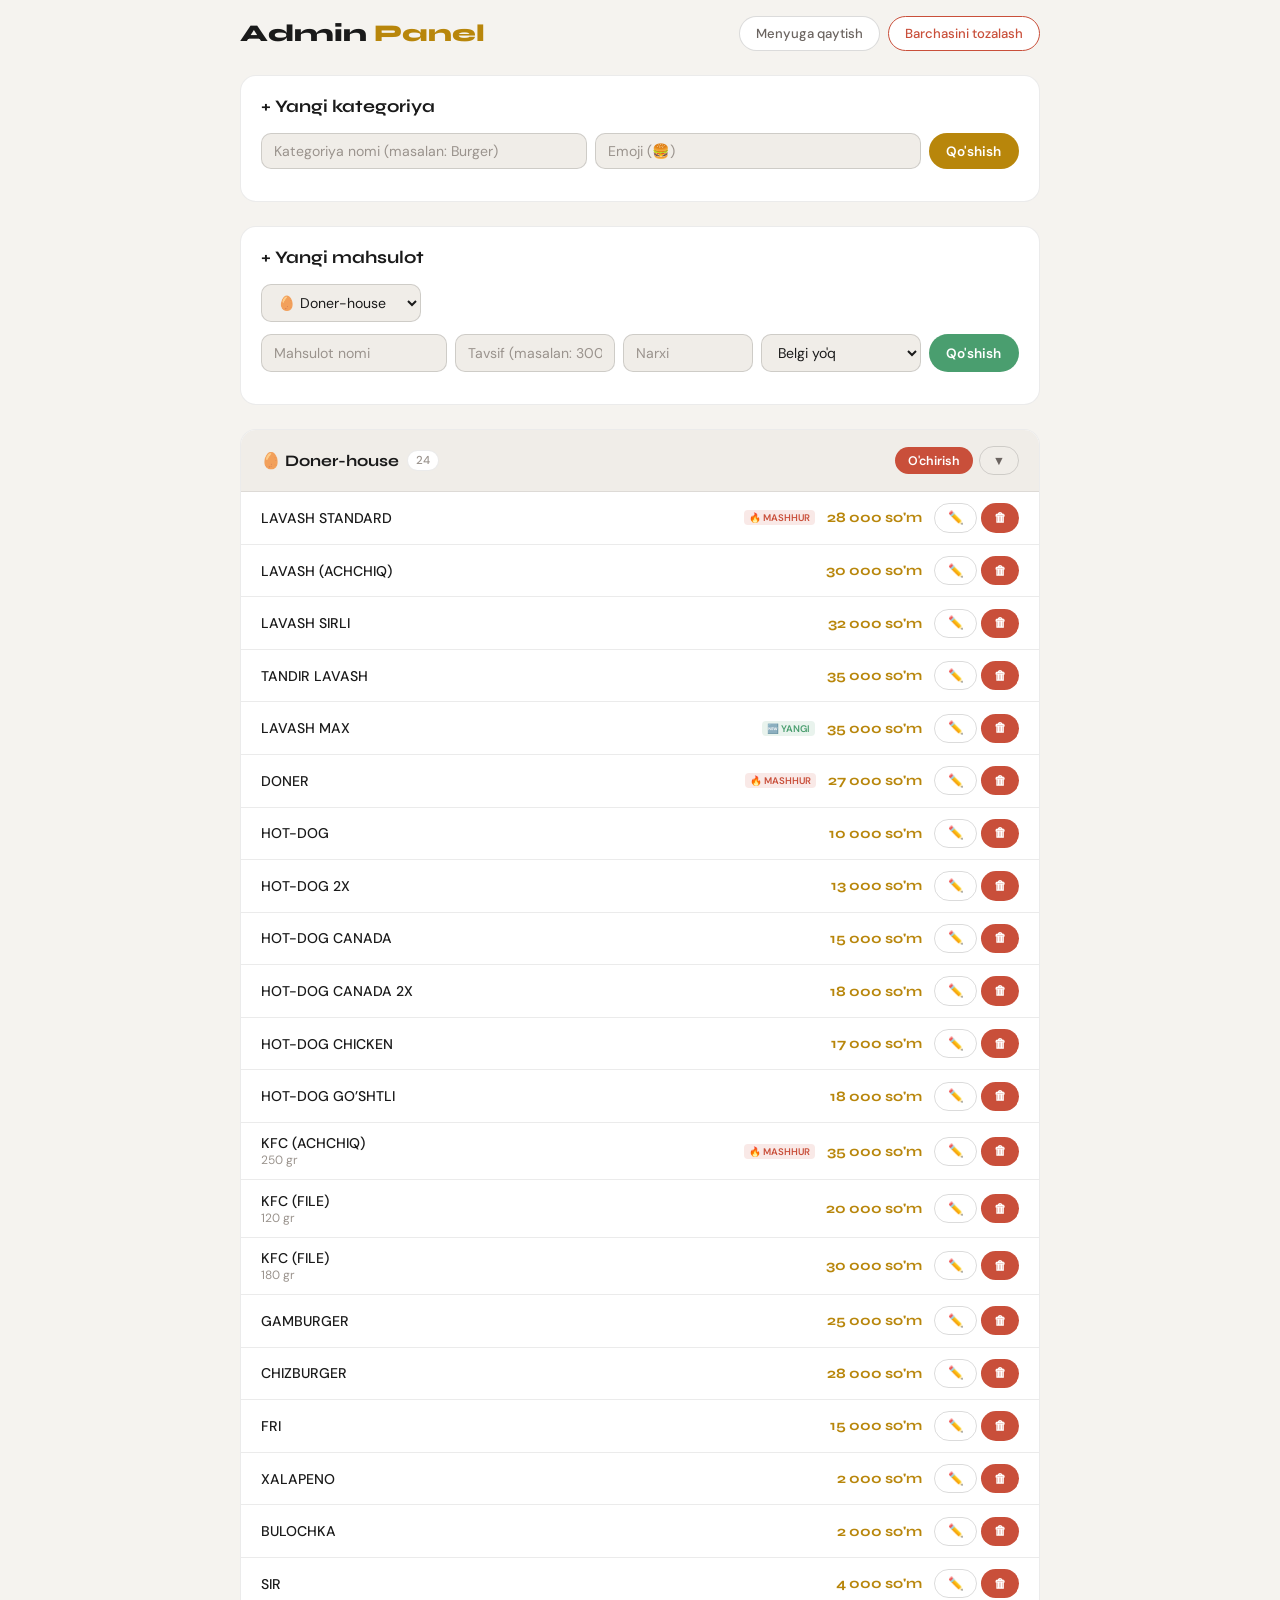
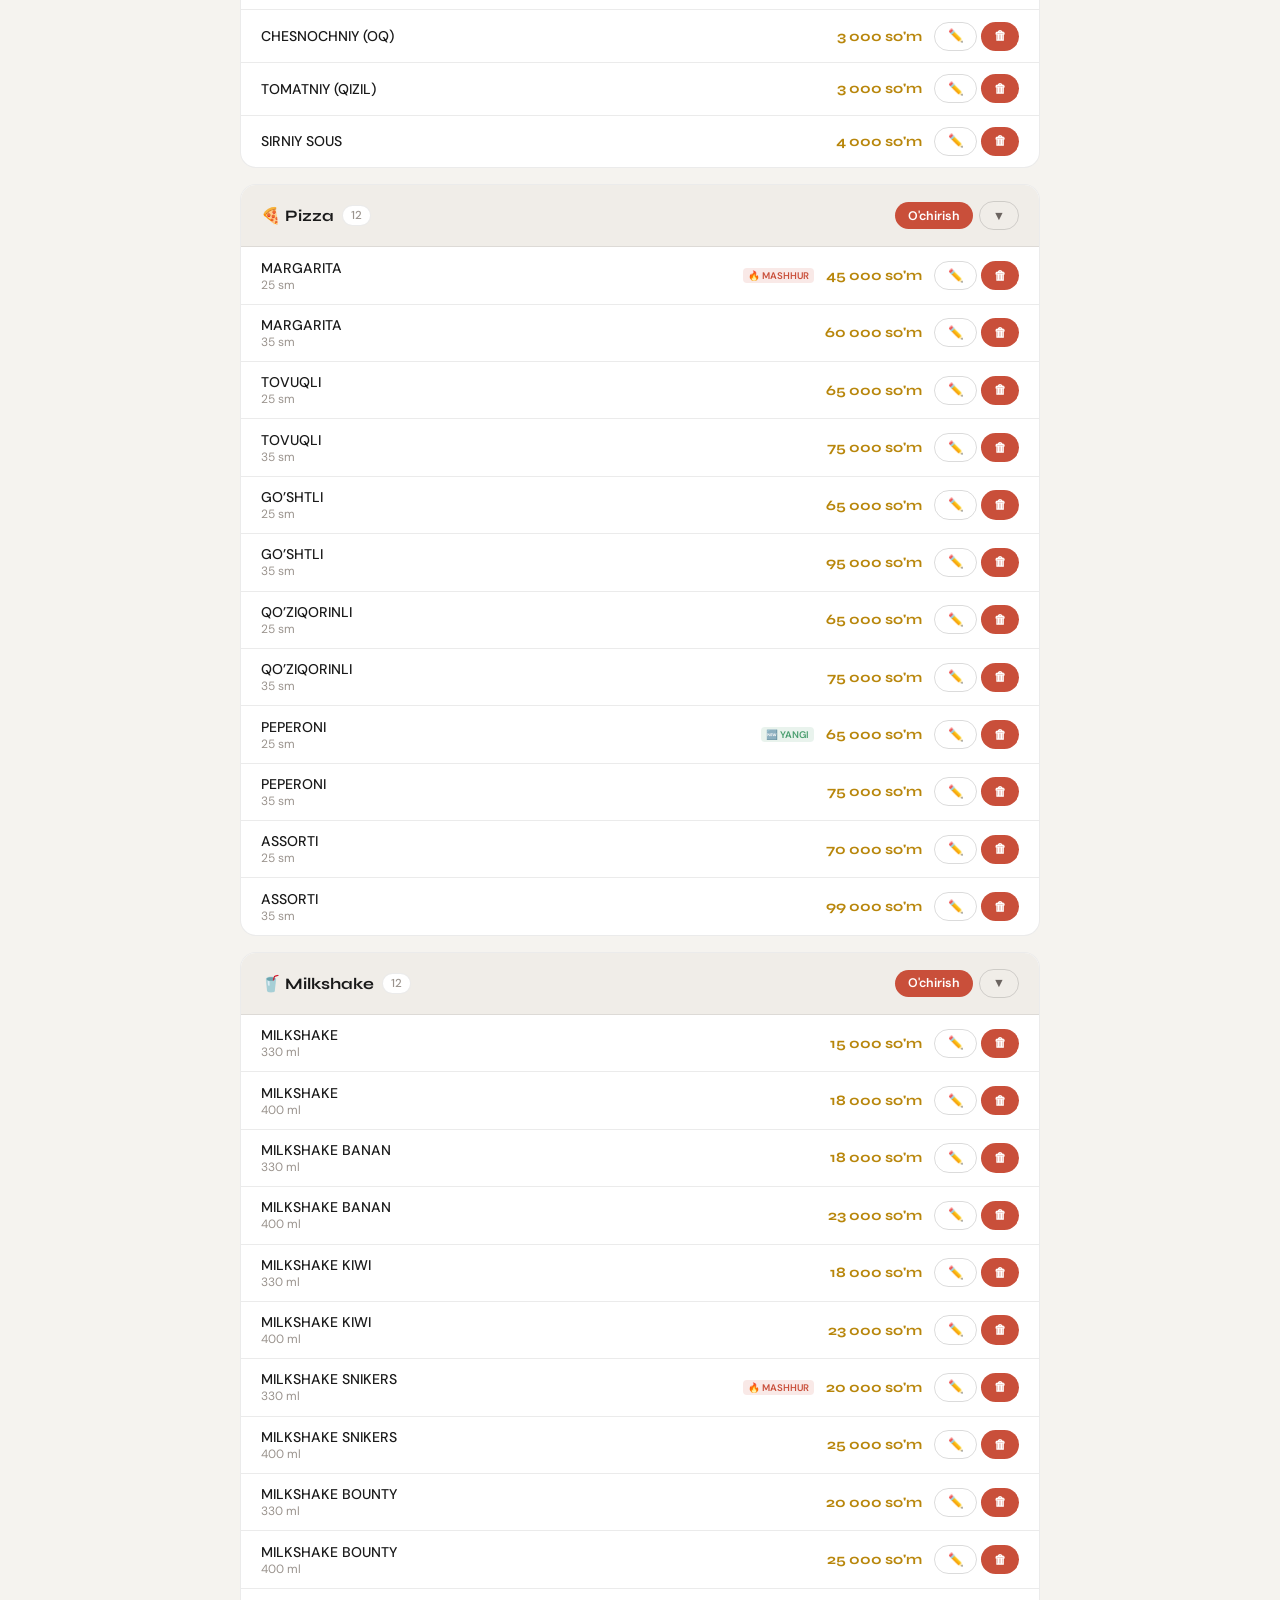
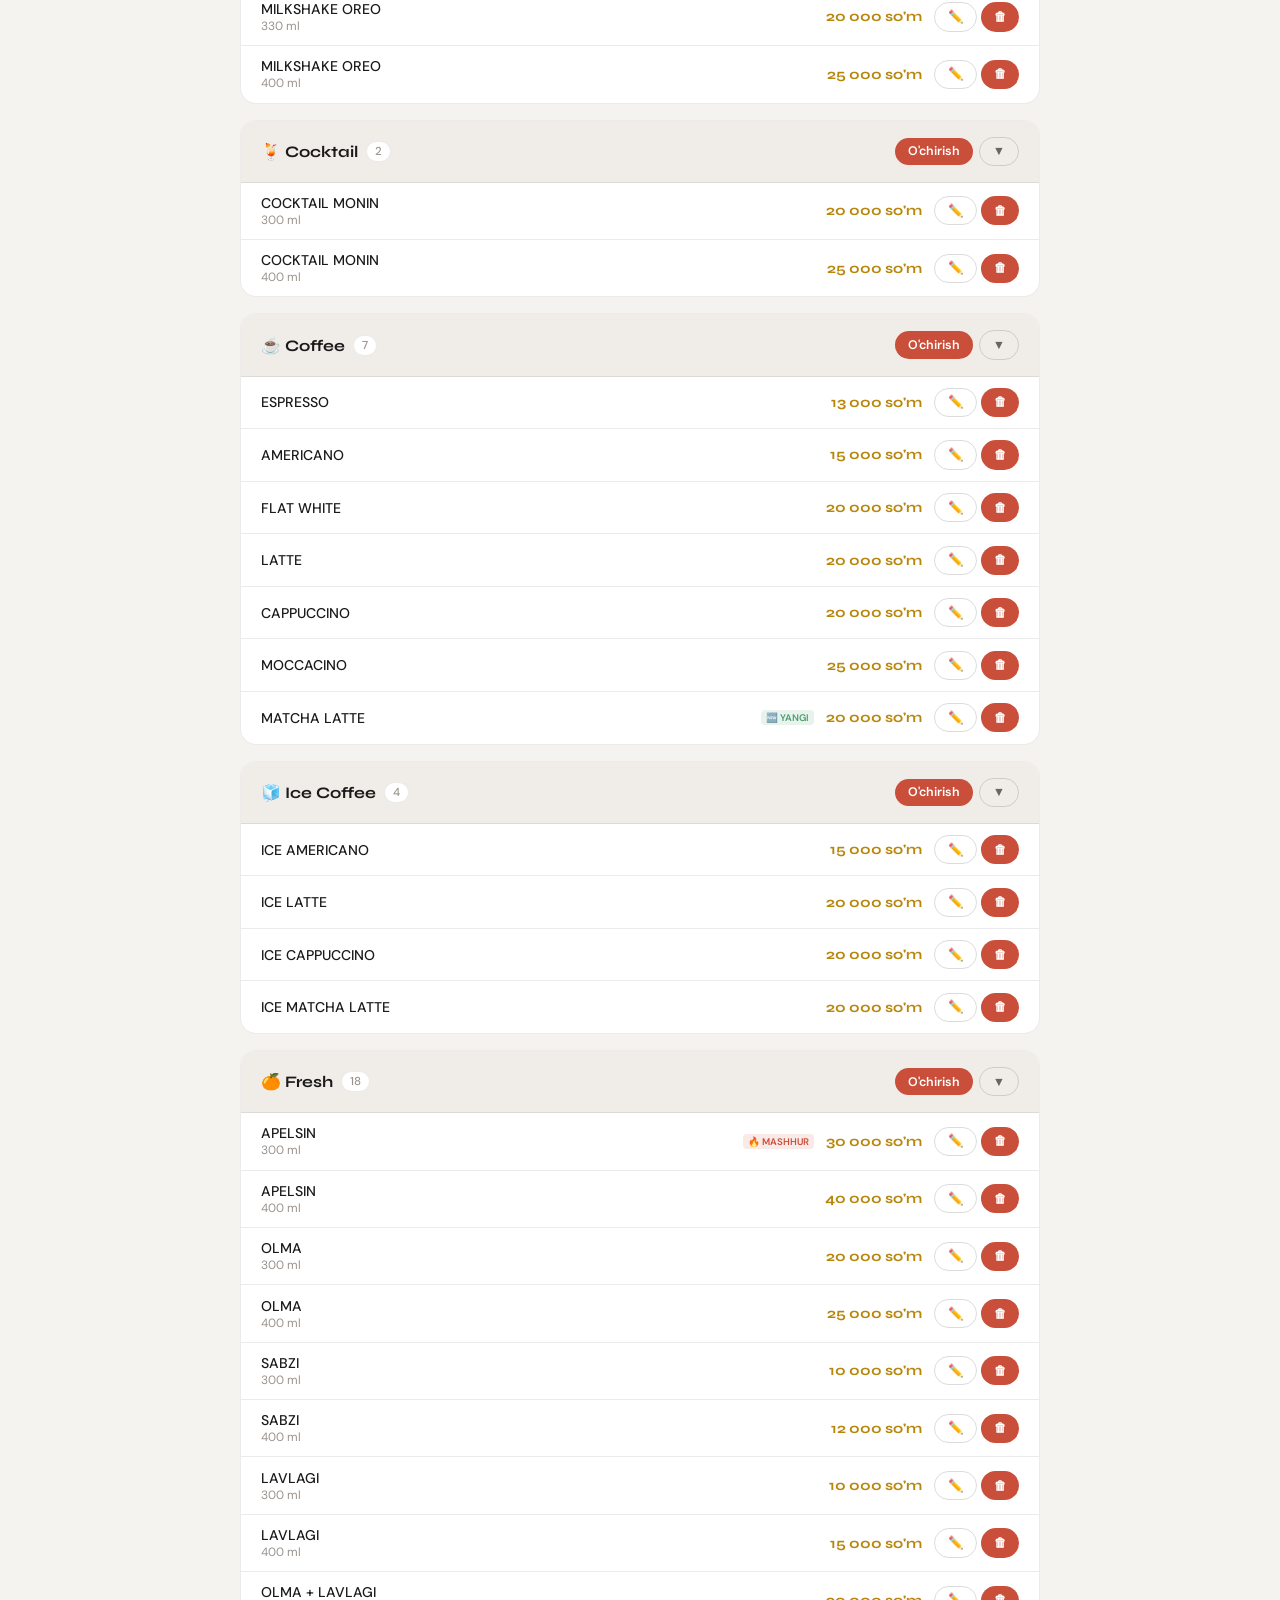
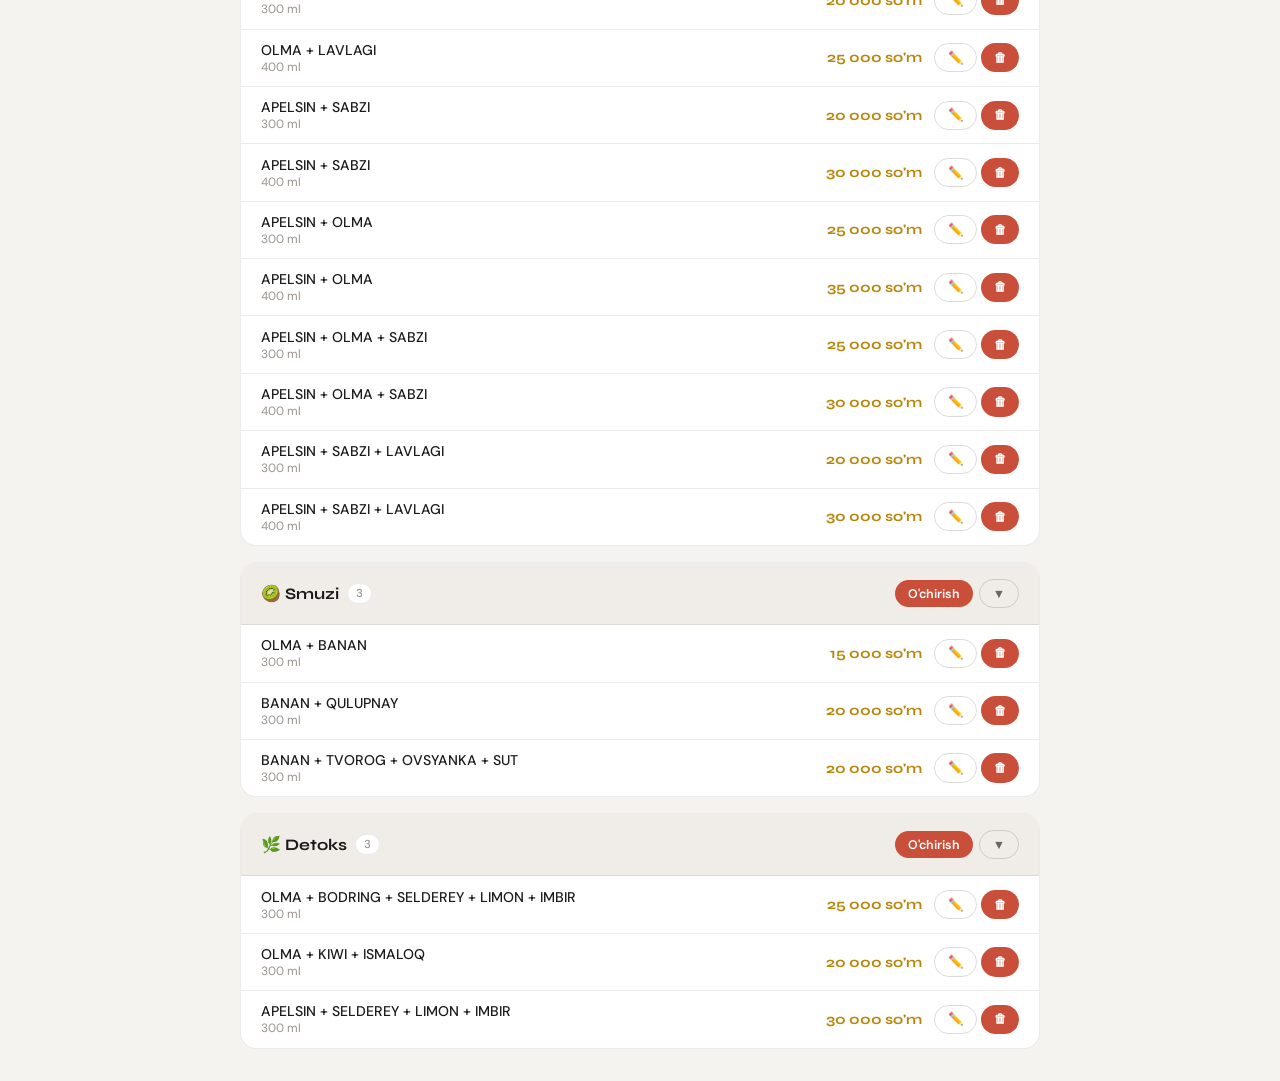
==== admin.html @ c5061e21 "Admin panel: mahsulotlarni qo'shish/o'chirish/tahrirlash" ====
<!DOCTYPE html>
<html lang="uz">
<head>
  <meta charset="UTF-8">
  <meta name="viewport" content="width=device-width, initial-scale=1.0">
  <title>Diyor Döner — Admin Panel</title>
  <link href="https://fonts.googleapis.com/css2?family=Syne:wght@400;500;600;700;800&family=DM+Sans:wght@300;400;500&display=swap" rel="stylesheet">
  <style>
    *, *::before, *::after { box-sizing: border-box; margin: 0; padding: 0; }
    :root {
      --bg: #f5f3ef; --surface: #ffffff; --surface2: #f0ede8;
      --border: rgba(0,0,0,0.08); --border2: rgba(0,0,0,0.14);
      --text: #1a1a1a; --text2: #6b6460; --text3: #9a938d;
      --accent: #b8860b; --accent2: #a07608;
      --accent-dim: rgba(184,134,11,0.08); --accent-dim2: rgba(184,134,11,0.15);
      --red: #c94f3a; --green: #4a9e6f;
      --radius: 16px; --radius-sm: 10px;
    }
    body {
      font-family: 'DM Sans', sans-serif;
      background: var(--bg); color: var(--text);
      min-height: 100vh; padding: 1rem;
    }
    .admin-wrap { max-width: 800px; margin: 0 auto; }
    .admin-header {
      display: flex; align-items: center; justify-content: space-between;
      margin-bottom: 1.5rem; flex-wrap: wrap; gap: 0.75rem;
    }
    .admin-header h1 {
      font-family: 'Syne', sans-serif; font-size: 1.5rem; font-weight: 800;
    }
    .admin-header h1 span { color: var(--accent); }
    .admin-links { display: flex; gap: 8px; }
    .admin-links a, .admin-links button {
      padding: 0.5rem 1rem; border-radius: 50px; font-size: 0.82rem; font-weight: 500;
      text-decoration: none; cursor: pointer; border: 1px solid var(--border2);
      background: var(--surface); color: var(--text2); transition: all 0.2s;
      font-family: 'DM Sans', sans-serif;
    }
    .admin-links a:hover, .admin-links button:hover {
      border-color: var(--accent); color: var(--accent);
    }
    .admin-links .danger { border-color: var(--red); color: var(--red); }
    .admin-links .danger:hover { background: rgba(201,79,58,0.08); }

    /* ADD CATEGORY */
    .add-section {
      background: var(--surface); border: 1px solid var(--border);
      border-radius: var(--radius); padding: 1.25rem; margin-bottom: 1.5rem;
    }
    .add-section h2 {
      font-family: 'Syne', sans-serif; font-size: 1.1rem; font-weight: 700;
      margin-bottom: 1rem;
    }
    .form-row {
      display: flex; gap: 8px; margin-bottom: 0.75rem; flex-wrap: wrap;
    }
    .form-row input, .form-row select, .form-row textarea {
      padding: 0.5rem 0.75rem; border: 1px solid var(--border2);
      border-radius: var(--radius-sm); background: var(--surface2);
      color: var(--text); font-family: 'DM Sans', sans-serif; font-size: 0.88rem;
      outline: none; transition: border-color 0.2s;
    }
    .form-row input:focus, .form-row select:focus, .form-row textarea:focus {
      border-color: var(--accent);
    }
    .form-row input::placeholder { color: var(--text3); }
    .form-row input[type="text"] { flex: 1; min-width: 150px; }
    .form-row input[type="number"] { width: 130px; }
    .form-row select { min-width: 160px; cursor: pointer; }
    .form-row textarea { width: 100%; resize: none; }
    .btn {
      padding: 0.5rem 1.1rem; border-radius: 50px; font-size: 0.85rem; font-weight: 600;
      cursor: pointer; border: none; transition: all 0.2s;
      font-family: 'DM Sans', sans-serif; white-space: nowrap;
    }
    .btn-primary { background: var(--accent); color: #fff; }
    .btn-primary:hover { background: var(--accent2); }
    .btn-success { background: var(--green); color: #fff; }
    .btn-success:hover { background: #3d8a5e; }
    .btn-danger { background: var(--red); color: #fff; }
    .btn-danger:hover { background: #b0432f; }
    .btn-outline {
      background: transparent; border: 1px solid var(--border2); color: var(--text2);
    }
    .btn-outline:hover { border-color: var(--accent); color: var(--accent); }
    .btn-sm { padding: 0.35rem 0.8rem; font-size: 0.78rem; }

    /* CATEGORY LIST */
    .cat-card {
      background: var(--surface); border: 1px solid var(--border);
      border-radius: var(--radius); margin-bottom: 1rem; overflow: hidden;
    }
    .cat-card-header {
      display: flex; align-items: center; justify-content: space-between;
      padding: 1rem 1.25rem; border-bottom: 1px solid var(--border);
      background: var(--surface2); cursor: pointer; user-select: none;
    }
    .cat-card-header h3 {
      font-family: 'Syne', sans-serif; font-size: 1rem; font-weight: 700;
      display: flex; align-items: center; gap: 0.5rem;
    }
    .cat-card-header .cat-count {
      font-size: 0.72rem; color: var(--text3); background: var(--surface);
      border: 1px solid var(--border); padding: 2px 8px; border-radius: 50px;
      font-family: 'DM Sans', sans-serif; font-weight: 500;
    }
    .cat-card-actions { display: flex; gap: 6px; align-items: center; }
    .cat-card-body { padding: 0; }
    .cat-card-body.collapsed { display: none; }

    .item-row {
      display: flex; align-items: center; gap: 0.75rem;
      padding: 0.7rem 1.25rem; border-bottom: 1px solid var(--border);
      transition: background 0.15s;
    }
    .item-row:last-child { border-bottom: none; }
    .item-row:hover { background: var(--surface2); }
    .item-row .item-info { flex: 1; min-width: 0; }
    .item-row .item-name {
      font-size: 0.88rem; font-weight: 500;
      white-space: nowrap; overflow: hidden; text-overflow: ellipsis;
    }
    .item-row .item-detail { font-size: 0.75rem; color: var(--text3); }
    .item-row .item-price {
      font-family: 'Syne', sans-serif; font-weight: 700;
      color: var(--accent); white-space: nowrap; font-size: 0.9rem;
    }
    .item-row .item-badge {
      font-size: 0.6rem; padding: 1px 5px; border-radius: 4px;
      font-weight: 600; text-transform: uppercase;
    }
    .item-badge.mashhur { background: rgba(201,79,58,0.12); color: #c94f3a; }
    .item-badge.yangi { background: rgba(74,158,111,0.12); color: #4a9e6f; }
    .item-actions { display: flex; gap: 4px; flex-shrink: 0; }

    .empty-cat {
      padding: 1.5rem; text-align: center; color: var(--text3); font-size: 0.85rem;
    }

    /* EDIT MODAL */
    .edit-overlay {
      position: fixed; inset: 0; z-index: 100;
      background: rgba(0,0,0,0.4); backdrop-filter: blur(4px);
      display: none; align-items: center; justify-content: center; padding: 1rem;
    }
    .edit-overlay.open { display: flex; }
    .edit-modal {
      background: var(--surface); border: 1px solid var(--border2);
      border-radius: var(--radius); padding: 1.5rem;
      max-width: 440px; width: 100%;
    }
    .edit-modal h3 {
      font-family: 'Syne', sans-serif; font-size: 1.1rem; font-weight: 700;
      margin-bottom: 1rem;
    }
    .edit-modal .form-row { margin-bottom: 0.75rem; }
    .edit-modal label {
      display: block; font-size: 0.8rem; font-weight: 500;
      color: var(--text2); margin-bottom: 0.3rem;
    }
    .edit-modal input, .edit-modal select {
      width: 100%; padding: 0.5rem 0.75rem; border: 1px solid var(--border2);
      border-radius: var(--radius-sm); background: var(--surface2);
      color: var(--text); font-family: 'DM Sans', sans-serif; font-size: 0.88rem;
      outline: none;
    }
    .edit-modal input:focus, .edit-modal select:focus { border-color: var(--accent); }
    .edit-actions { display: flex; gap: 8px; margin-top: 1rem; }

    /* TOAST */
    .toast {
      position: fixed; bottom: 2rem; left: 50%;
      transform: translateX(-50%) translateY(20px);
      background: var(--text); color: #fff;
      font-size: 0.875rem; padding: 0.7rem 1.25rem; border-radius: 50px;
      opacity: 0; transition: all 0.3s; z-index: 200;
      white-space: nowrap; pointer-events: none;
    }
    .toast.show { opacity: 1; transform: translateX(-50%) translateY(0); }

    @media (max-width: 600px) {
      body { padding: 0.5rem; }
      .admin-header h1 { font-size: 1.2rem; }
      .form-row { flex-direction: column; }
      .form-row input[type="number"] { width: 100%; }
      .form-row select { width: 100%; }
      .item-row { padding: 0.6rem 1rem; gap: 0.5rem; }
    }
  </style>
</head>
<body>

<div class="admin-wrap">
  <div class="admin-header">
    <h1>Admin <span>Panel</span></h1>
    <div class="admin-links">
      <a href="index.html">Menyuga qaytish</a>
      <button class="danger" onclick="resetAllData()">Barchasini tozalash</button>
    </div>
  </div>

  <!-- Yangi kategoriya -->
  <div class="add-section">
    <h2>+ Yangi kategoriya</h2>
    <div class="form-row">
      <input type="text" id="new-cat-name" placeholder="Kategoriya nomi (masalan: Burger)">
      <input type="text" id="new-cat-icon" placeholder="Emoji (🍔)" maxlength="4" style="width:80px;min-width:80px">
      <button class="btn btn-primary" onclick="addCategory()">Qo'shish</button>
    </div>
  </div>

  <!-- Yangi mahsulot -->
  <div class="add-section">
    <h2>+ Yangi mahsulot</h2>
    <div class="form-row">
      <select id="add-cat-select"></select>
    </div>
    <div class="form-row">
      <input type="text" id="add-item-name" placeholder="Mahsulot nomi">
      <input type="text" id="add-item-detail" placeholder="Tavsif (masalan: 300 ml)" style="max-width:160px">
      <input type="number" id="add-item-price" placeholder="Narxi" min="0">
      <select id="add-item-tag" style="max-width:130px">
        <option value="">Belgi yo'q</option>
        <option value="mashhur">🔥 Mashhur</option>
        <option value="yangi">🆕 Yangi</option>
      </select>
      <button class="btn btn-success" onclick="addItem()">Qo'shish</button>
    </div>
  </div>

  <!-- Kategoriyalar ro'yxati -->
  <div id="cat-list"></div>
</div>

<!-- Edit modal -->
<div class="edit-overlay" id="edit-overlay">
  <div class="edit-modal">
    <h3>Tahrirlash</h3>
    <label>Nomi</label>
    <input type="text" id="edit-name">
    <label>Tavsif</label>
    <input type="text" id="edit-detail">
    <label>Narxi (so'm)</label>
    <input type="number" id="edit-price" min="0">
    <label>Belgi</label>
    <select id="edit-tag">
      <option value="">Belgi yo'q</option>
      <option value="mashhur">🔥 Mashhur</option>
      <option value="yangi">🆕 Yangi</option>
    </select>
    <div class="edit-actions">
      <button class="btn btn-outline" onclick="closeEdit()">Bekor qilish</button>
      <button class="btn btn-primary" onclick="saveEdit()">Saqlash</button>
    </div>
  </div>
</div>

<div class="toast" id="toast"></div>

<script>
var DEFAULT_MENU = [
  {cat:"Doner-house", icon:"\uD83E\uDD5A", items:[
    {name:"LAVASH STANDARD", detail:null, price:28000, tag:"mashhur"},
    {name:"LAVASH (ACHCHIQ)", detail:null, price:30000},
    {name:"LAVASH SIRLI", detail:null, price:32000},
    {name:"TANDIR LAVASH", detail:null, price:35000},
    {name:"LAVASH MAX", detail:null, price:35000, tag:"yangi"},
    {name:"DONER", detail:null, price:27000, tag:"mashhur"},
    {name:"HOT-DOG", detail:null, price:10000},
    {name:"HOT-DOG 2X", detail:null, price:13000},
    {name:"HOT-DOG CANADA", detail:null, price:15000},
    {name:"HOT-DOG CANADA 2X", detail:null, price:18000},
    {name:"HOT-DOG CHICKEN", detail:null, price:17000},
    {name:"HOT-DOG GO\u2019SHTLI", detail:null, price:18000},
    {name:"KFC (ACHCHIQ)", detail:"250 gr", price:35000, tag:"mashhur"},
    {name:"KFC (FILE)", detail:"120 gr", price:20000},
    {name:"KFC (FILE)", detail:"180 gr", price:30000},
    {name:"GAMBURGER", detail:null, price:25000},
    {name:"CHIZBURGER", detail:null, price:28000},
    {name:"FRI", detail:null, price:15000},
    {name:"XALAPENO", detail:null, price:2000},
    {name:"BULOCHKA", detail:null, price:2000},
    {name:"SIR", detail:null, price:4000},
    {name:"CHESNOCHNIY (OQ)", detail:null, price:3000},
    {name:"TOMATNIY (QIZIL)", detail:null, price:3000},
    {name:"SIRNIY SOUS", detail:null, price:4000}
  ]},
  {cat:"Pizza", icon:"\uD83C\uDF55", items:[
    {name:"MARGARITA", detail:"25 sm", price:45000, tag:"mashhur"},
    {name:"MARGARITA", detail:"35 sm", price:60000},
    {name:"TOVUQLI", detail:"25 sm", price:65000},
    {name:"TOVUQLI", detail:"35 sm", price:75000},
    {name:"GO\u2019SHTLI", detail:"25 sm", price:65000},
    {name:"GO\u2019SHTLI", detail:"35 sm", price:95000},
    {name:"QO\u2019ZIQORINLI", detail:"25 sm", price:65000},
    {name:"QO\u2019ZIQORINLI", detail:"35 sm", price:75000},
    {name:"PEPERONI", detail:"25 sm", price:65000, tag:"yangi"},
    {name:"PEPERONI", detail:"35 sm", price:75000},
    {name:"ASSORTI", detail:"25 sm", price:70000},
    {name:"ASSORTI", detail:"35 sm", price:99000}
  ]},
  {cat:"Milkshake", icon:"\uD83E\uDD64", items:[
    {name:"MILKSHAKE", detail:"330 ml", price:15000},
    {name:"MILKSHAKE", detail:"400 ml", price:18000},
    {name:"MILKSHAKE BANAN", detail:"330 ml", price:18000},
    {name:"MILKSHAKE BANAN", detail:"400 ml", price:23000},
    {name:"MILKSHAKE KIWI", detail:"330 ml", price:18000},
    {name:"MILKSHAKE KIWI", detail:"400 ml", price:23000},
    {name:"MILKSHAKE SNIKERS", detail:"330 ml", price:20000, tag:"mashhur"},
    {name:"MILKSHAKE SNIKERS", detail:"400 ml", price:25000},
    {name:"MILKSHAKE BOUNTY", detail:"330 ml", price:20000},
    {name:"MILKSHAKE BOUNTY", detail:"400 ml", price:25000},
    {name:"MILKSHAKE OREO", detail:"330 ml", price:20000},
    {name:"MILKSHAKE OREO", detail:"400 ml", price:25000}
  ]},
  {cat:"Cocktail", icon:"\uD83C\uDF79", items:[
    {name:"COCKTAIL MONIN", detail:"300 ml", price:20000},
    {name:"COCKTAIL MONIN", detail:"400 ml", price:25000}
  ]},
  {cat:"Coffee", icon:"\u2615", items:[
    {name:"ESPRESSO", detail:null, price:13000},
    {name:"AMERICANO", detail:null, price:15000},
    {name:"FLAT WHITE", detail:null, price:20000},
    {name:"LATTE", detail:null, price:20000},
    {name:"CAPPUCCINO", detail:null, price:20000},
    {name:"MOCCACINO", detail:null, price:25000},
    {name:"MATCHA LATTE", detail:null, price:20000, tag:"yangi"}
  ]},
  {cat:"Ice Coffee", icon:"\uD83E\uDDCA", items:[
    {name:"ICE AMERICANO", detail:null, price:15000},
    {name:"ICE LATTE", detail:null, price:20000},
    {name:"ICE CAPPUCCINO", detail:null, price:20000},
    {name:"ICE MATCHA LATTE", detail:null, price:20000}
  ]},
  {cat:"Fresh", icon:"\uD83C\uDF4A", items:[
    {name:"APELSIN", detail:"300 ml", price:30000, tag:"mashhur"},
    {name:"APELSIN", detail:"400 ml", price:40000},
    {name:"OLMA", detail:"300 ml", price:20000},
    {name:"OLMA", detail:"400 ml", price:25000},
    {name:"SABZI", detail:"300 ml", price:10000},
    {name:"SABZI", detail:"400 ml", price:12000},
    {name:"LAVLAGI", detail:"300 ml", price:10000},
    {name:"LAVLAGI", detail:"400 ml", price:15000},
    {name:"OLMA + LAVLAGI", detail:"300 ml", price:20000},
    {name:"OLMA + LAVLAGI", detail:"400 ml", price:25000},
    {name:"APELSIN + SABZI", detail:"300 ml", price:20000},
    {name:"APELSIN + SABZI", detail:"400 ml", price:30000},
    {name:"APELSIN + OLMA", detail:"300 ml", price:25000},
    {name:"APELSIN + OLMA", detail:"400 ml", price:35000},
    {name:"APELSIN + OLMA + SABZI", detail:"300 ml", price:25000},
    {name:"APELSIN + OLMA + SABZI", detail:"400 ml", price:30000},
    {name:"APELSIN + SABZI + LAVLAGI", detail:"300 ml", price:20000},
    {name:"APELSIN + SABZI + LAVLAGI", detail:"400 ml", price:30000}
  ]},
  {cat:"Smuzi", icon:"\uD83E\uDD5D", items:[
    {name:"OLMA + BANAN", detail:"300 ml", price:15000},
    {name:"BANAN + QULUPNAY", detail:"300 ml", price:20000},
    {name:"BANAN + TVOROG + OVSYANKA + SUT", detail:"300 ml", price:20000}
  ]},
  {cat:"Detoks", icon:"\uD83C\uDF3F", items:[
    {name:"OLMA + BODRING + SELDEREY + LIMON + IMBIR", detail:"300 ml", price:25000},
    {name:"OLMA + KIWI + ISMALOQ", detail:"300 ml", price:20000},
    {name:"APELSIN + SELDEREY + LIMON + IMBIR", detail:"300 ml", price:30000}
  ]}
];

function getMenu() {
  try {
    var data = localStorage.getItem("diyor_menu");
    if (data) return JSON.parse(data);
  } catch(e) {}
  return JSON.parse(JSON.stringify(DEFAULT_MENU));
}

function saveMenu(menu) {
  localStorage.setItem("diyor_menu", JSON.stringify(menu));
}

function fmt(n) {
  return n.toLocaleString("ru-RU") + " so'm";
}

var toastTimer;
function showToast(msg) {
  var t = document.getElementById("toast");
  t.textContent = msg;
  t.classList.add("show");
  clearTimeout(toastTimer);
  toastTimer = setTimeout(function() { t.classList.remove("show"); }, 1800);
}

function renderCatSelect() {
  var menu = getMenu();
  var sel = document.getElementById("add-cat-select");
  sel.innerHTML = "";
  menu.forEach(function(s, i) {
    var opt = document.createElement("option");
    opt.value = i;
    opt.textContent = s.icon + " " + s.cat;
    sel.appendChild(opt);
  });
}

function renderList() {
  var menu = getMenu();
  var container = document.getElementById("cat-list");
  container.innerHTML = "";

  menu.forEach(function(section, ci) {
    var card = document.createElement("div");
    card.className = "cat-card";

    var header = document.createElement("div");
    header.className = "cat-card-header";
    header.innerHTML = '<h3>' + section.icon + ' ' + section.cat +
      ' <span class="cat-count">' + section.items.length + '</span></h3>';

    var actions = document.createElement("div");
    actions.className = "cat-card-actions";

    var delCatBtn = document.createElement("button");
    delCatBtn.className = "btn btn-danger btn-sm";
    delCatBtn.textContent = "O'chirish";
    delCatBtn.onclick = function(e) {
      e.stopPropagation();
      if (confirm('"' + section.cat + '" kategoriyasini o\'chirmoqchimisiz?')) {
        menu.splice(ci, 1);
        saveMenu(menu);
        renderList();
        renderCatSelect();
        showToast("Kategoriya o'chirildi");
      }
    };
    actions.appendChild(delCatBtn);

    var toggleBtn = document.createElement("button");
    toggleBtn.className = "btn btn-outline btn-sm";
    toggleBtn.textContent = "▼";
    toggleBtn.onclick = function(e) {
      e.stopPropagation();
      var body = card.querySelector(".cat-card-body");
      body.classList.toggle("collapsed");
      toggleBtn.textContent = body.classList.contains("collapsed") ? "▶" : "▼";
    };
    actions.appendChild(toggleBtn);

    header.appendChild(actions);
    card.appendChild(header);

    var body = document.createElement("div");
    body.className = "cat-card-body";

    if (section.items.length === 0) {
      body.innerHTML = '<div class="empty-cat">Mahsulotlar yo\'q. Pastdagi formadan qo\'shing.</div>';
    } else {
      section.items.forEach(function(item, ii) {
        var row = document.createElement("div");
        row.className = "item-row";

        var info = document.createElement("div");
        info.className = "item-info";
        info.innerHTML = '<div class="item-name">' + item.name + '</div>';
        if (item.detail) {
          info.innerHTML += '<div class="item-detail">' + item.detail + '</div>';
        }
        row.appendChild(info);

        if (item.tag) {
          var badge = document.createElement("span");
          badge.className = "item-badge " + item.tag;
          badge.textContent = item.tag === "mashhur" ? "🔥 Mashhur" : "🆕 Yangi";
          row.appendChild(badge);
        }

        var price = document.createElement("div");
        price.className = "item-price";
        price.textContent = fmt(item.price);
        row.appendChild(price);

        var itemActions = document.createElement("div");
        itemActions.className = "item-actions";

        var editBtn = document.createElement("button");
        editBtn.className = "btn btn-outline btn-sm";
        editBtn.textContent = "✏️";
        editBtn.title = "Tahrirlash";
        editBtn.onclick = function() { openEdit(ci, ii); };
        itemActions.appendChild(editBtn);

        var rmBtn = document.createElement("button");
        rmBtn.className = "btn btn-danger btn-sm";
        rmBtn.textContent = "🗑";
        rmBtn.title = "O'chirish";
        rmBtn.onclick = function() {
          if (confirm('"' + item.name + '" ni o\'chirmoqchimisiz?')) {
            menu[ci].items.splice(ii, 1);
            saveMenu(menu);
            renderList();
            renderCatSelect();
            showToast("Mahsulot o'chirildi");
          }
        };
        itemActions.appendChild(rmBtn);

        row.appendChild(itemActions);
        body.appendChild(row);
      });
    }

    card.appendChild(body);
    container.appendChild(card);
  });
}

// ADD CATEGORY
function addCategory() {
  var name = document.getElementById("new-cat-name").value.trim();
  var icon = document.getElementById("new-cat-icon").value.trim();
  if (!name) { showToast("Kategoriya nomini kiriting!"); return; }
  if (!icon) icon = "📁";

  var menu = getMenu();
  menu.push({ cat: name, icon: icon, items: [] });
  saveMenu(menu);
  document.getElementById("new-cat-name").value = "";
  document.getElementById("new-cat-icon").value = "";
  renderList();
  renderCatSelect();
  showToast("Kategoriya qo'shildi!");
}

// ADD ITEM
function addItem() {
  var catIdx = parseInt(document.getElementById("add-cat-select").value);
  var name = document.getElementById("add-item-name").value.trim();
  var detail = document.getElementById("add-item-detail").value.trim();
  var price = parseInt(document.getElementById("add-item-price").value);
  var tag = document.getElementById("add-item-tag").value;

  if (!name) { showToast("Mahsulot nomini kiriting!"); return; }
  if (!price || price <= 0) { showToast("Narxni kiriting!"); return; }

  var menu = getMenu();
  if (catIdx < 0 || catIdx >= menu.length) { showToast("Kategoriyani tanlang!"); return; }

  var item = { name: name, detail: detail || null, price: price };
  if (tag) item.tag = tag;

  menu[catIdx].items.push(item);
  saveMenu(menu);

  document.getElementById("add-item-name").value = "";
  document.getElementById("add-item-detail").value = "";
  document.getElementById("add-item-price").value = "";
  document.getElementById("add-item-tag").value = "";

  renderList();
  showToast("Mahsulot qo'shildi!");
}

// EDIT
var editCatIdx = -1;
var editItemIdx = -1;

function openEdit(ci, ii) {
  editCatIdx = ci;
  editItemIdx = ii;
  var menu = getMenu();
  var item = menu[ci].items[ii];

  document.getElementById("edit-name").value = item.name;
  document.getElementById("edit-detail").value = item.detail || "";
  document.getElementById("edit-price").value = item.price;
  document.getElementById("edit-tag").value = item.tag || "";
  document.getElementById("edit-overlay").classList.add("open");
}

function closeEdit() {
  document.getElementById("edit-overlay").classList.remove("open");
}

function saveEdit() {
  var name = document.getElementById("edit-name").value.trim();
  var detail = document.getElementById("edit-detail").value.trim();
  var price = parseInt(document.getElementById("edit-price").value);
  var tag = document.getElementById("edit-tag").value;

  if (!name) { showToast("Nomini kiriting!"); return; }
  if (!price || price <= 0) { showToast("Narxni kiriting!"); return; }

  var menu = getMenu();
  var item = menu[editCatIdx].items[editItemIdx];
  item.name = name;
  item.detail = detail || null;
  item.price = price;
  if (tag) { item.tag = tag; } else { delete item.tag; }

  saveMenu(menu);
  closeEdit();
  renderList();
  showToast("Saqlandi!");
}

// RESET
function resetAllData() {
  if (confirm("Barcha o'zgarishlarni bekor qilish va asl holatga qaytarishni xohlaysizmi?")) {
    localStorage.removeItem("diyor_menu");
    renderList();
    renderCatSelect();
    showToast("Barchasi asl holatga qaytarildi!");
  }
}

renderList();
renderCatSelect();
</script>
</body>
</html>
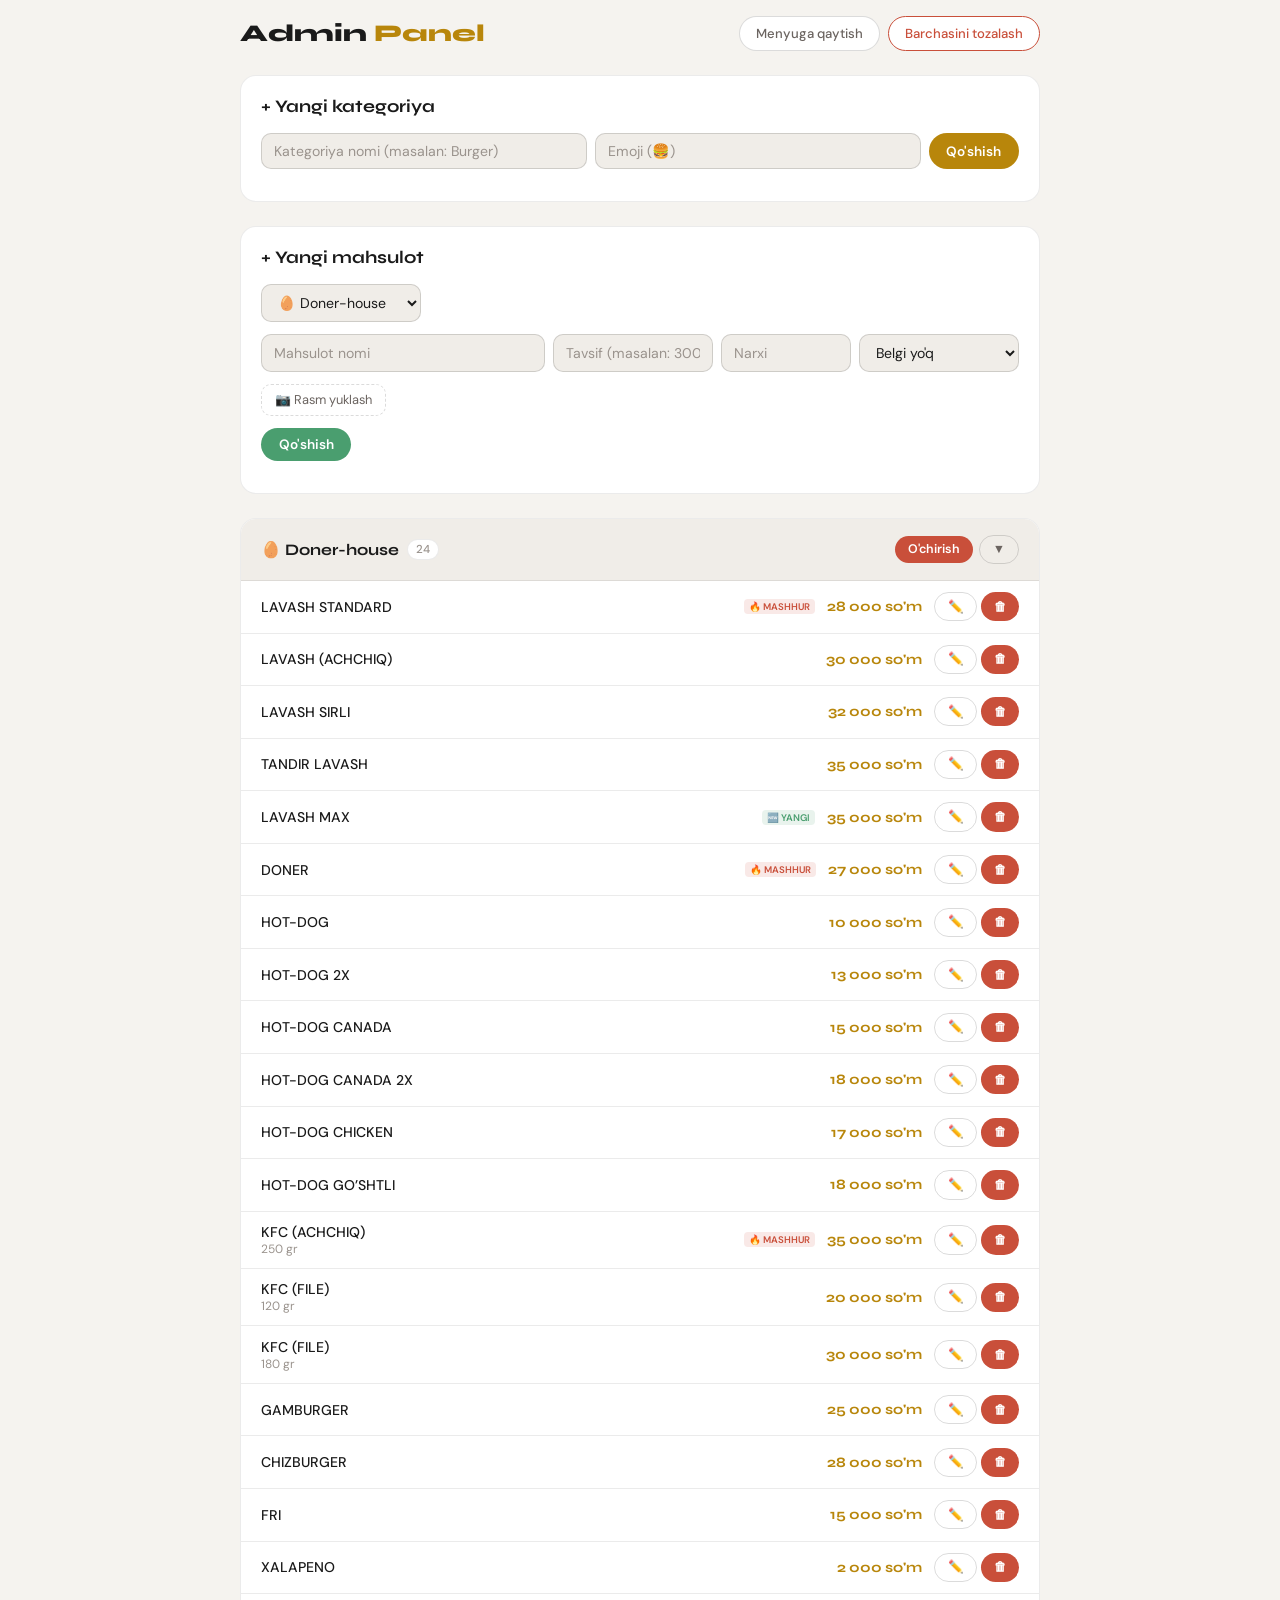
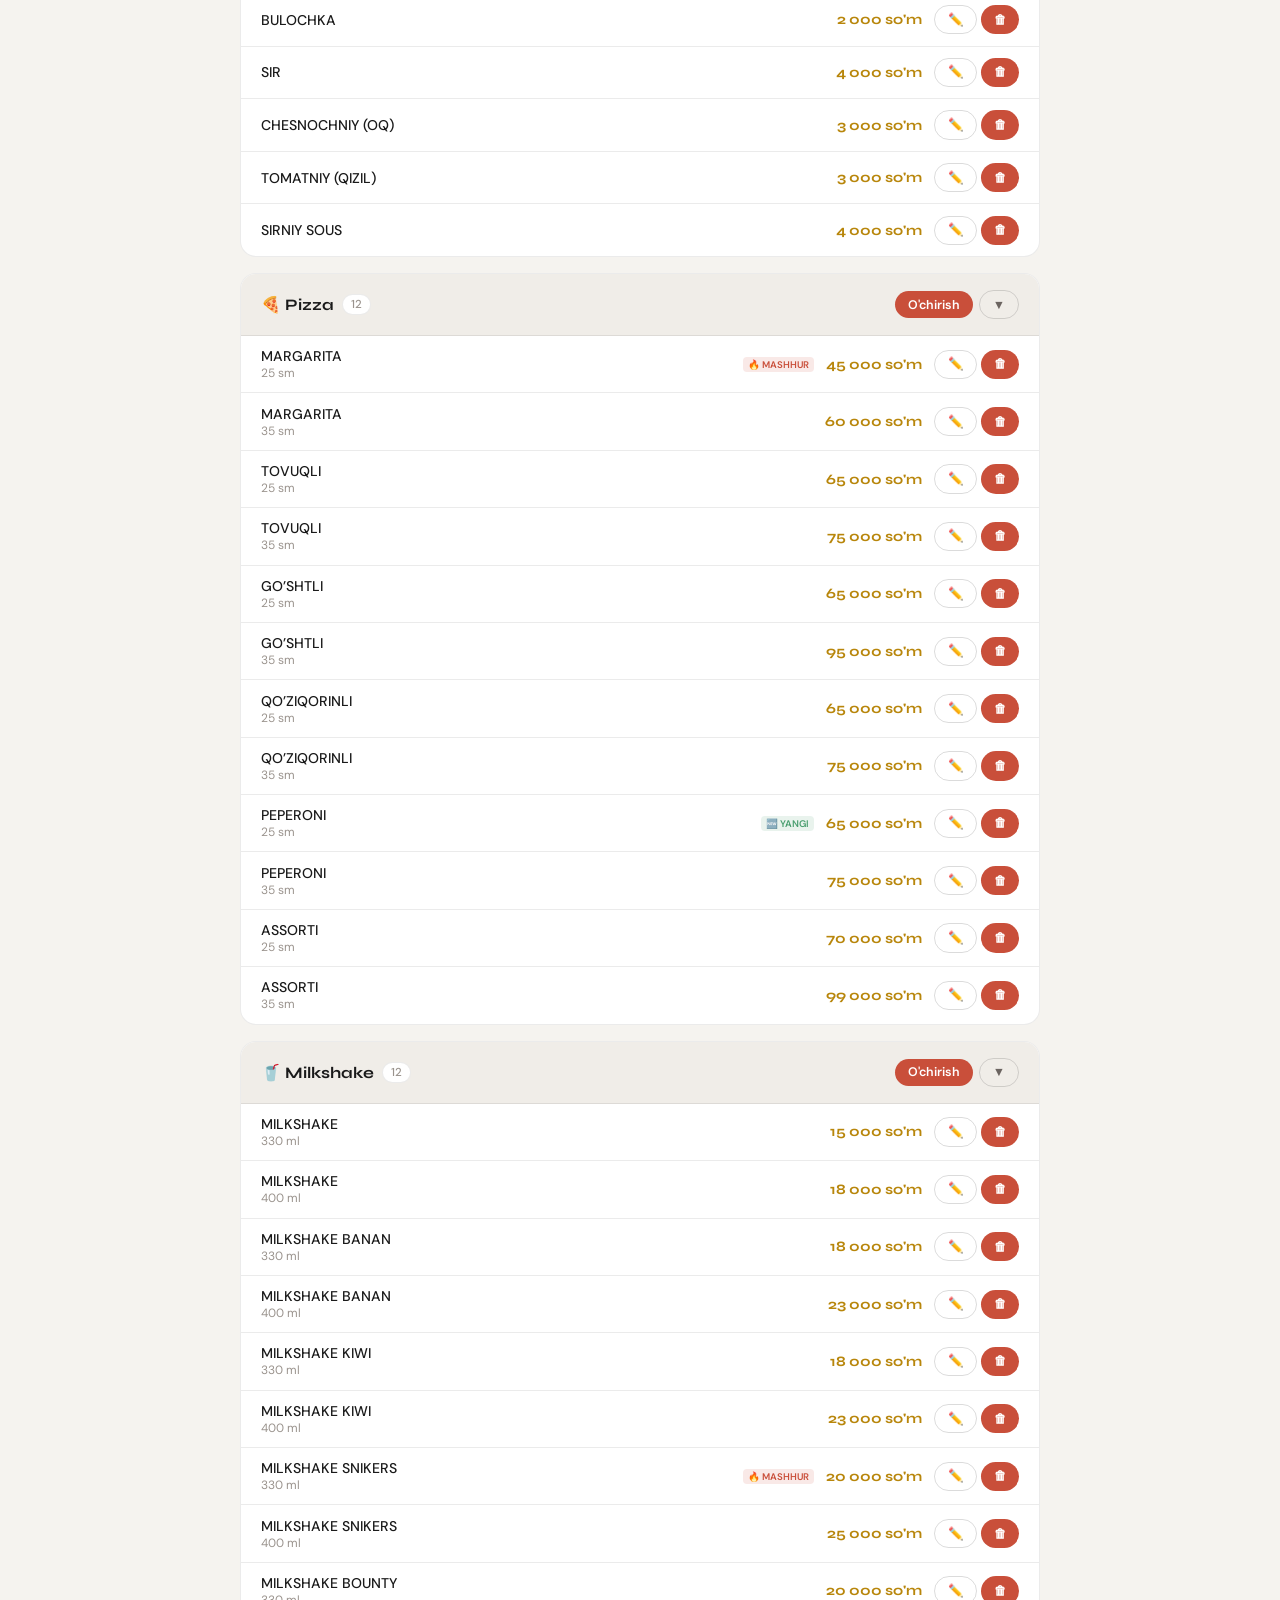
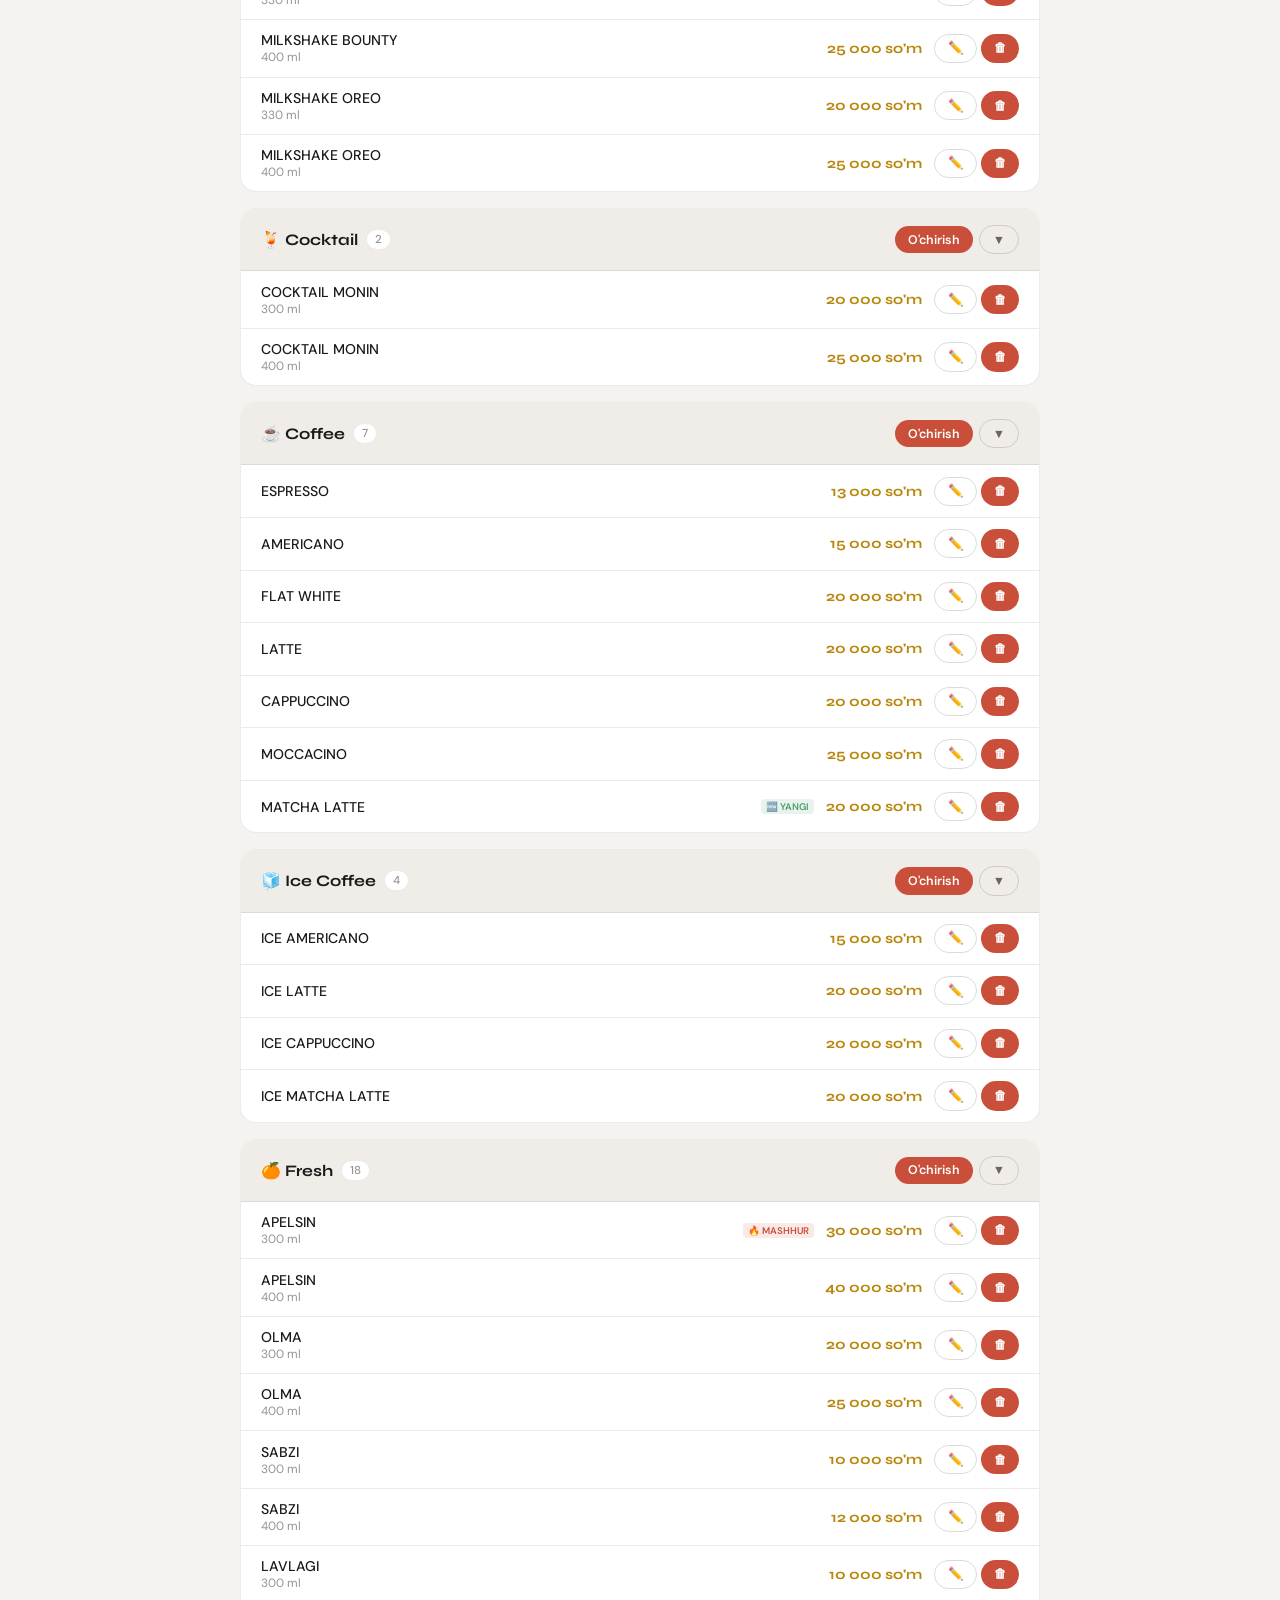
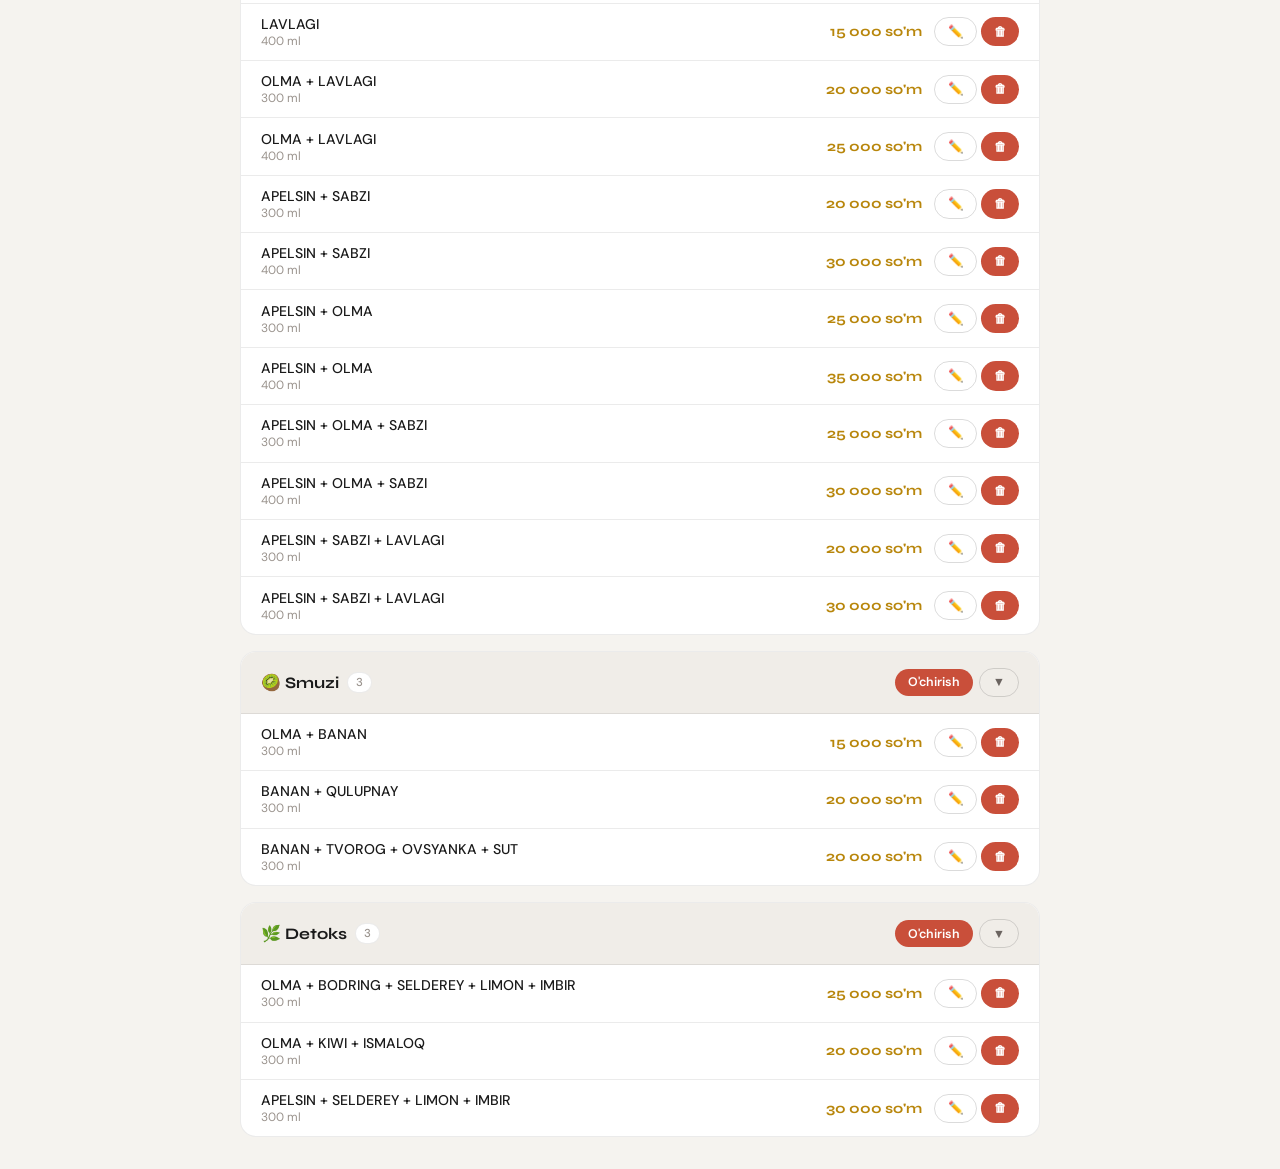
==== commit 45feb259: "Admin panel: image upload, menu sync via BroadcastChannel" ====
--- a/admin.html
+++ b/admin.html
@@ -168,6 +168,26 @@
     .edit-modal input:focus, .edit-modal select:focus { border-color: var(--accent); }
     .edit-actions { display: flex; gap: 8px; margin-top: 1rem; }
 
+    /* IMAGE UPLOAD */
+    .img-upload-label { cursor: pointer; }
+    .img-upload-btn {
+      display: inline-flex; align-items: center; gap: 4px;
+      padding: 0.4rem 0.8rem; border: 1px dashed var(--border2);
+      border-radius: var(--radius-sm); font-size: 0.8rem; color: var(--text2);
+      transition: all 0.2s;
+    }
+    .img-upload-btn:hover { border-color: var(--accent); color: var(--accent); }
+    .img-preview {
+      width: 56px; height: 56px; object-fit: cover;
+      border-radius: var(--radius-sm); border: 1px solid var(--border2);
+      flex-shrink: 0;
+    }
+    .edit-img-row { display: flex; align-items: center; gap: 8px; margin-top: 0.3rem; }
+    .item-row .item-img {
+      width: 44px; height: 44px; object-fit: cover;
+      border-radius: 8px; border: 1px solid var(--border); flex-shrink: 0;
+    }
+
     /* TOAST */
     .toast {
       position: fixed; bottom: 2rem; left: 50%;
@@ -225,6 +245,16 @@
         <option value="mashhur">🔥 Mashhur</option>
         <option value="yangi">🆕 Yangi</option>
       </select>
+    </div>
+    <div class="form-row">
+      <label class="img-upload-label">
+        <input type="file" id="add-item-img" accept="image/*" onchange="previewAddImg(event)" style="display:none">
+        <span class="img-upload-btn">📷 Rasm yuklash</span>
+      </label>
+      <img id="add-img-preview" class="img-preview" style="display:none">
+      <button class="btn btn-outline btn-sm" id="add-img-clear" style="display:none" onclick="clearAddImg()">Rasmni o'chirish</button>
+    </div>
+    <div class="form-row">
       <button class="btn btn-success" onclick="addItem()">Qo'shish</button>
     </div>
   </div>
@@ -249,6 +279,15 @@
       <option value="mashhur">🔥 Mashhur</option>
       <option value="yangi">🆕 Yangi</option>
     </select>
+    <label>Rasm</label>
+    <div class="edit-img-row">
+      <img id="edit-img-preview" class="img-preview" style="display:none">
+      <label class="img-upload-label">
+        <input type="file" id="edit-item-img" accept="image/*" onchange="previewEditImg(event)" style="display:none">
+        <span class="img-upload-btn">📷 Rasm</span>
+      </label>
+      <button class="btn btn-outline btn-sm" id="edit-img-clear" style="display:none" onclick="clearEditImg()">O'chirish</button>
+    </div>
     <div class="edit-actions">
       <button class="btn btn-outline" onclick="closeEdit()">Bekor qilish</button>
       <button class="btn btn-primary" onclick="saveEdit()">Saqlash</button>
@@ -375,10 +414,69 @@
 
 function saveMenu(menu) {
   localStorage.setItem("diyor_menu", JSON.stringify(menu));
+  if (typeof BroadcastChannel !== "undefined") {
+    new BroadcastChannel("diyor_menu_sync").postMessage("update");
+  }
 }
 
 function fmt(n) {
   return n.toLocaleString("ru-RU") + " so'm";
+}
+
+// --- IMAGE RESIZE ---
+function resizeImage(file, maxSize, callback) {
+  var reader = new FileReader();
+  reader.onload = function(e) {
+    var img = new Image();
+    img.onload = function() {
+      var canvas = document.createElement("canvas");
+      var w = img.width, h = img.height;
+      if (w > h) { if (w > maxSize) { h = h * maxSize / w; w = maxSize; } }
+      else { if (h > maxSize) { w = w * maxSize / h; h = maxSize; } }
+      canvas.width = w;
+      canvas.height = h;
+      canvas.getContext("2d").drawImage(img, 0, 0, w, h);
+      callback(canvas.toDataURL("image/jpeg", 0.7));
+    };
+    img.src = e.target.result;
+  };
+  reader.readAsDataURL(file);
+}
+
+var addImgData = null;
+var editImgData = null;
+
+function previewAddImg(e) {
+  var file = e.target.files[0];
+  if (!file) return;
+  resizeImage(file, 200, function(data) {
+    addImgData = data;
+    document.getElementById("add-img-preview").src = data;
+    document.getElementById("add-img-preview").style.display = "block";
+    document.getElementById("add-img-clear").style.display = "inline-block";
+  });
+}
+function clearAddImg() {
+  addImgData = null;
+  document.getElementById("add-item-img").value = "";
+  document.getElementById("add-img-preview").style.display = "none";
+  document.getElementById("add-img-clear").style.display = "none";
+}
+function previewEditImg(e) {
+  var file = e.target.files[0];
+  if (!file) return;
+  resizeImage(file, 200, function(data) {
+    editImgData = data;
+    document.getElementById("edit-img-preview").src = data;
+    document.getElementById("edit-img-preview").style.display = "block";
+    document.getElementById("edit-img-clear").style.display = "inline-block";
+  });
+}
+function clearEditImg() {
+  editImgData = null;
+  document.getElementById("edit-item-img").value = "";
+  document.getElementById("edit-img-preview").style.display = "none";
+  document.getElementById("edit-img-clear").style.display = "none";
 }
 
 var toastTimer;
@@ -458,12 +556,18 @@
         var row = document.createElement("div");
         row.className = "item-row";
 
+        if (item.img) {
+          var img = document.createElement("img");
+          img.className = "item-img";
+          img.src = item.img;
+          row.appendChild(img);
+        }
+
         var info = document.createElement("div");
         info.className = "item-info";
-        info.innerHTML = '<div class="item-name">' + item.name + '</div>';
-        if (item.detail) {
-          info.innerHTML += '<div class="item-detail">' + item.detail + '</div>';
-        }
+        var nameHtml = '<div class="item-name">' + item.name + '</div>';
+        if (item.detail) nameHtml += '<div class="item-detail">' + item.detail + '</div>';
+        info.innerHTML = nameHtml;
         row.appendChild(info);
 
         if (item.tag) {
@@ -546,10 +650,12 @@
 
   var item = { name: name, detail: detail || null, price: price };
   if (tag) item.tag = tag;
+  if (addImgData) item.img = addImgData;
 
   menu[catIdx].items.push(item);
   saveMenu(menu);
 
+  clearAddImg();
   document.getElementById("add-item-name").value = "";
   document.getElementById("add-item-detail").value = "";
   document.getElementById("add-item-price").value = "";
@@ -566,6 +672,7 @@
 function openEdit(ci, ii) {
   editCatIdx = ci;
   editItemIdx = ii;
+  editImgData = null;
   var menu = getMenu();
   var item = menu[ci].items[ii];
 
@@ -573,6 +680,17 @@
   document.getElementById("edit-detail").value = item.detail || "";
   document.getElementById("edit-price").value = item.price;
   document.getElementById("edit-tag").value = item.tag || "";
+  document.getElementById("edit-item-img").value = "";
+
+  if (item.img) {
+    document.getElementById("edit-img-preview").src = item.img;
+    document.getElementById("edit-img-preview").style.display = "block";
+    document.getElementById("edit-img-clear").style.display = "inline-block";
+    editImgData = item.img;
+  } else {
+    document.getElementById("edit-img-preview").style.display = "none";
+    document.getElementById("edit-img-clear").style.display = "none";
+  }
   document.getElementById("edit-overlay").classList.add("open");
 }
 
@@ -595,6 +713,7 @@
   item.detail = detail || null;
   item.price = price;
   if (tag) { item.tag = tag; } else { delete item.tag; }
+  if (editImgData) { item.img = editImgData; } else { delete item.img; }
 
   saveMenu(menu);
   closeEdit();
@@ -606,6 +725,9 @@
 function resetAllData() {
   if (confirm("Barcha o'zgarishlarni bekor qilish va asl holatga qaytarishni xohlaysizmi?")) {
     localStorage.removeItem("diyor_menu");
+    if (typeof BroadcastChannel !== "undefined") {
+      new BroadcastChannel("diyor_menu_sync").postMessage("update");
+    }
     renderList();
     renderCatSelect();
     showToast("Barchasi asl holatga qaytarildi!");
